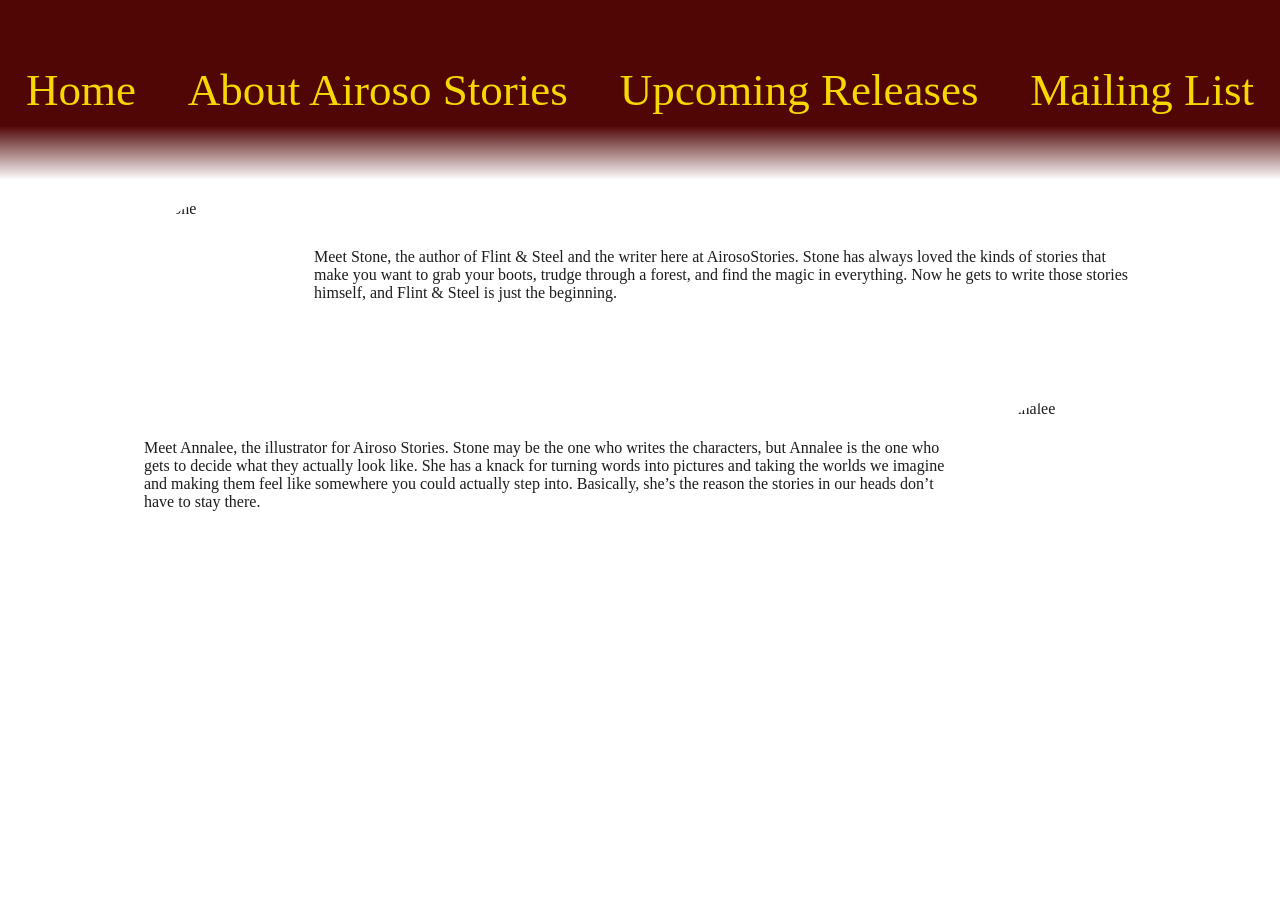
==== pages/about.html @ 6d6d006e "fixing tiling" ====
<!DOCTYPE html>
<head>
    <meta charset="UTF-8">
    <title>Airoso Stories</title>
    <link rel="stylesheet" href="../css/about.css">
        <!-- <script src="../scripts/script.js" defer></script> -->
</head>
<body>
    <div id="navbar">
        <a href="../index.html">
            Home
        </a>
        <a href="about.html">
            About Airoso Stories 
        </a>
        <a href="releases.html">
            Upcoming Releases
        </a>
        <a href="mailing-list.html">
            Mailing List
        </a>
    </div>
    <div id="bio-column">
        <div id="stone-bio">
            <img src="../assets/images/stone.jpg" alt="Stone" id="stone-image">
            <p>
            Meet Stone, the author of Flint & Steel and the writer here at AirosoStories.
            Stone has always loved the kinds of stories that make you want to grab your boots, trudge through a forest, and find the magic in everything.
            Now he gets to write those stories himself, and Flint & Steel is just the beginning.
            </p>
        </div>
        <div id="annalee-bio">
            <img src="../assets/images/annalee.jpg" alt="Annalee" id="annalee-image">
            <p>
            Meet Annalee, the illustrator for Airoso Stories.
            Stone may be the one who writes the characters, but Annalee is the one who gets to decide what they actually look like.
            She has a knack for turning words into pictures and taking the worlds we imagine and making them feel like somewhere you could actually step into.
            Basically, she’s the reason the stories in our heads don’t have to stay there. 
            </p>
        </div>  
    </div>
</body>
---- css/about.css ----
:root {
    --accents: #510606;
    --titles: #000000;
    --subtitles: #1C1C1C;
    --backgrounds: #FFFFFF;
    --small-accents: #F7D700;
}

body {
    background-color: var(--backgrounds);
    background-repeat: repeat;
    background-size: 450px 258px; 
    color: var(--subtitles);

    margin: 0;
    padding: 0;
}

h1 {
    color: var(--titles);
}

a, a:visited, a:hover, a:active {
    text-decoration: none;
    color: var(--small-accents);
    font-size: 5vh;
}

#navbar {
    /* background-color: var(--accents); */
    background: linear-gradient(to bottom, var(--accents) 70%, transparent);
    display: flex;
    height: 10vh;
    justify-content: space-around;
    align-items: center;
    border: none;
    margin: 0;
    width: 100vw;
    height: 20vh;
    box-sizing: border-box;
}
#bio-column {
    display: flex;
    flex-direction: column;
    align-items: center;
    gap: 30px;
    padding: 20px;
}

#stone-bio, #annalee-bio {
    width: 80%;
    display: flex;
    align-items: center;
    gap: 20px;
    margin-bottom: 20px;
}

#stone-bio {
    flex-direction: row;
}

#annalee-bio {
    flex-direction: row-reverse;
}

#stone-bio p, #annalee-bio p {
    flex: 1;
    margin: 0;
}

#stone-image, #annalee-image {
    width: 150px;
    height: 150px;
    border-radius: 50%;
    object-fit: cover;
    flex-shrink: 0;
}

p {
    background-color: var(--backgrounds);
}
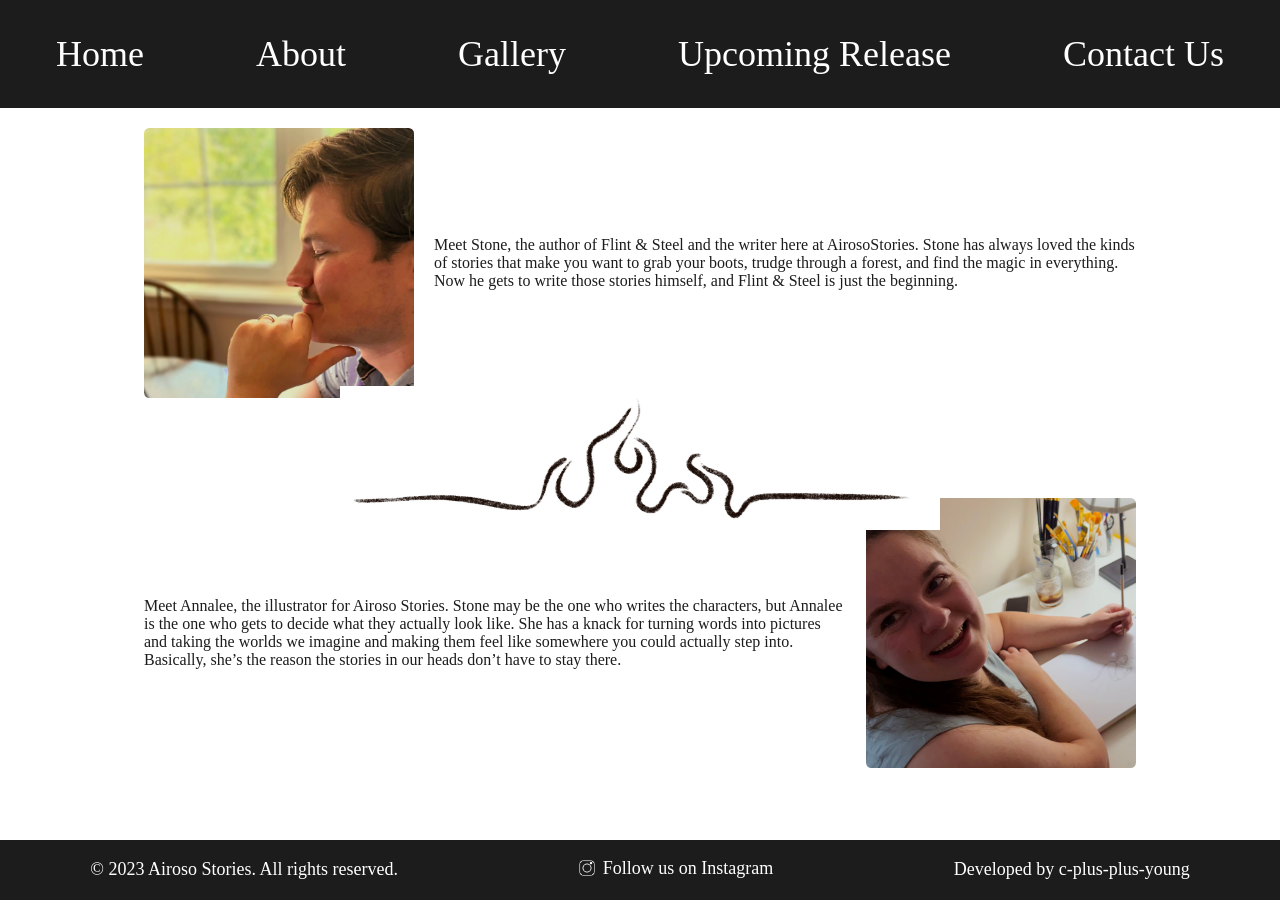
==== commit 62788704: "Fixing header, footer, styling" ====
--- a/pages/about.html
+++ b/pages/about.html
@@ -3,34 +3,21 @@
     <meta charset="UTF-8">
     <title>Airoso Stories</title>
     <link rel="stylesheet" href="../css/about.css">
-        <!-- <script src="../scripts/script.js" defer></script> -->
+    <script src="../javascript/header-footer.js" defer></script>
 </head>
 <body>
-    <div id="navbar">
-        <a href="../index.html">
-            Home
-        </a>
-        <a href="about.html">
-            About Airoso Stories 
-        </a>
-        <a href="releases.html">
-            Upcoming Releases
-        </a>
-        <a href="mailing-list.html">
-            Mailing List
-        </a>
-    </div>
     <div id="bio-column">
         <div id="stone-bio">
-            <img src="../assets/images/stone.jpg" alt="Stone" id="stone-image">
+            <img src="../assets/images/stone.png" alt="Stone" id="stone-image">
             <p>
             Meet Stone, the author of Flint & Steel and the writer here at AirosoStories.
             Stone has always loved the kinds of stories that make you want to grab your boots, trudge through a forest, and find the magic in everything.
             Now he gets to write those stories himself, and Flint & Steel is just the beginning.
             </p>
         </div>
+        <img src="../assets/images/flint-and-steel/fire-symbol.jpg" alt="Fire Symbol" id="fire-symbol">
         <div id="annalee-bio">
-            <img src="../assets/images/annalee.jpg" alt="Annalee" id="annalee-image">
+            <img src="../assets/images/annalee.png" alt="Annalee" id="annalee-image">
             <p>
             Meet Annalee, the illustrator for Airoso Stories.
             Stone may be the one who writes the characters, but Annalee is the one who gets to decide what they actually look like.
--- a/css/about.css
+++ b/css/about.css
@@ -7,11 +7,7 @@
 }
 
 body {
-    background-color: var(--backgrounds);
-    background-repeat: repeat;
-    background-size: 450px 258px; 
     color: var(--subtitles);
-
     margin: 0;
     padding: 0;
 }
@@ -20,39 +16,26 @@
     color: var(--titles);
 }
 
-a, a:visited, a:hover, a:active {
+#bio-column a, #bio-column a:visited, #bio-column a:hover, #bio-column a:active {
     text-decoration: none;
     color: var(--small-accents);
     font-size: 5vh;
 }
 
-#navbar {
-    /* background-color: var(--accents); */
-    background: linear-gradient(to bottom, var(--accents) 70%, transparent);
-    display: flex;
-    height: 10vh;
-    justify-content: space-around;
-    align-items: center;
-    border: none;
-    margin: 0;
-    width: 100vw;
-    height: 20vh;
-    box-sizing: border-box;
-}
 #bio-column {
     display: flex;
     flex-direction: column;
     align-items: center;
-    gap: 30px;
-    padding: 20px;
+    gap: 2rem;
+    padding: 1.25rem;
 }
 
 #stone-bio, #annalee-bio {
     width: 80%;
     display: flex;
     align-items: center;
-    gap: 20px;
-    margin-bottom: 20px;
+    gap: 1.25rem;
+    margin-bottom: 1.25rem;
 }
 
 #stone-bio {
@@ -69,13 +52,28 @@
 }
 
 #stone-image, #annalee-image {
-    width: 150px;
-    height: 150px;
-    border-radius: 50%;
+    width: 30vh;
+    height: 30vh;
+    border-radius: 2%;
     object-fit: cover;
     flex-shrink: 0;
 }
 
-p {
+#fire-symbol {
+    width: min(60vw, 37.5rem);
+    height: auto;
+    margin: -4rem 0;
+    position: relative;
+    z-index: 1;
+}
+
+#bio-column p {
     background-color: var(--backgrounds);
+}
+
+@media (max-width: 48em) {
+    #fire-symbol {
+        width: min(80vw, 25rem);
+        margin: 1.25rem 0;
+    }
 }
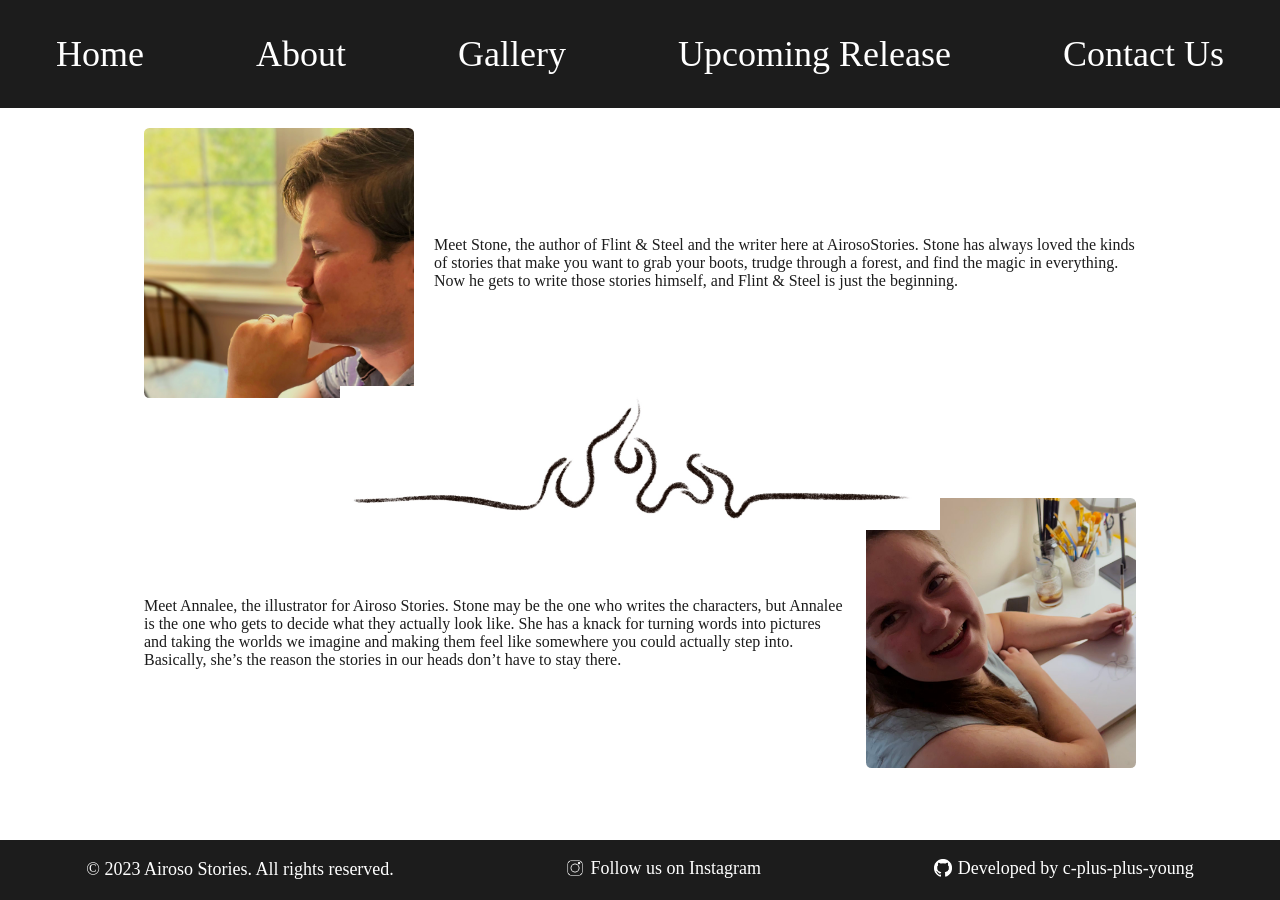
==== commit ee8cea04: "updating mobile" ====
--- a/pages/about.html
+++ b/pages/about.html
@@ -2,6 +2,7 @@
 <head>
     <meta charset="UTF-8">
     <title>Airoso Stories</title>
+    <link rel="stylesheet" href="../css/style.css">
     <link rel="stylesheet" href="../css/about.css">
     <script src="../javascript/header-footer.js" defer></script>
 </head>
--- a/css/style.css
+++ b/css/style.css
@@ -0,0 +1,87 @@
+:root {
+    --main: #510606;
+    --picture: #581b06;
+    --accent: #1C1C1C;
+    --background: #FFFFFF;
+    --text: #ffbb5b;
+    --lobster-two: "Lobster Two", cursive;
+    --titles: #000000;
+    --subtitles: #1C1C1C;
+    --backgrounds: #FFFFFF;
+    --small-accents: #F7D700;
+}
+
+@font-face {
+    font-family: "Lobster Two";
+    src: url("../assets/fonts/Lobster_Two/LobsterTwo-Regular.ttf") format("truetype");
+    font-weight: 400;
+    font-style: normal;
+    font-display: swap;
+}
+
+html {
+    min-height: 100%;
+}
+
+body {
+    background: var(--backgrounds);
+    color: var(--subtitles);
+    font-family: "Times New Roman", Times, serif;
+    min-height: 100vh;
+    display: flex;
+    flex-direction: column;
+    margin: 0;
+    padding: 0;
+    align-items: center;
+}
+
+body.home {
+    background: var(--picture);
+    color: var(--text);
+}
+
+h1 {
+    color: var(--titles);
+}
+
+body.home #logo-lockup {
+    position: relative;
+    width: min(90vw, 60rem);
+    text-align: center;
+}
+
+body.home #logo-lockup h1 {
+    position: absolute;
+    inset: 0;
+    z-index: 1;
+    display: flex;
+    align-items: center;
+    justify-content: center;
+    width: 100%;
+    margin: 0;
+    color: var(--text);
+    font-family: var(--lobster-two);
+    font-size: clamp(2rem, 6vw, 5rem);
+    font-weight: 400;
+    text-shadow: 0 0.1em 0.2em rgba(0, 0, 0, 0.7);
+}
+
+a, a:visited, a:hover, a:active {
+    text-decoration: none;
+    color: var(--small-accents);
+}
+
+img {
+    display: block;
+    width: auto;
+    height: auto;
+    max-width: 100%;
+    max-height: 82vh;
+    object-fit: contain;
+    margin: 0 auto;
+}
+
+body.home #logo-lockup #logo {
+    width: 100%;
+    max-width: none;
+}
--- a/css/about.css
+++ b/css/about.css
@@ -1,21 +1,3 @@
-:root {
-    --accents: #510606;
-    --titles: #000000;
-    --subtitles: #1C1C1C;
-    --backgrounds: #FFFFFF;
-    --small-accents: #F7D700;
-}
-
-body {
-    color: var(--subtitles);
-    margin: 0;
-    padding: 0;
-}
-
-h1 {
-    color: var(--titles);
-}
-
 #bio-column a, #bio-column a:visited, #bio-column a:hover, #bio-column a:active {
     text-decoration: none;
     color: var(--small-accents);
@@ -72,8 +54,29 @@
 }
 
 @media (max-width: 48em) {
+    #bio-column {
+        width: 100%;
+        box-sizing: border-box;
+        gap: 1rem;
+        padding: 1rem 0.75rem;
+    }
+
+    #stone-bio, #annalee-bio {
+        width: 100%;
+        flex-direction: column;
+        gap: 1rem;
+        margin-bottom: 0;
+        text-align: center;
+    }
+
+    #stone-image, #annalee-image {
+        width: min(60vw, 18rem);
+        height: min(60vw, 18rem);
+    }
+
     #fire-symbol {
         width: min(80vw, 25rem);
         margin: 1.25rem 0;
+        position: static;
     }
 }
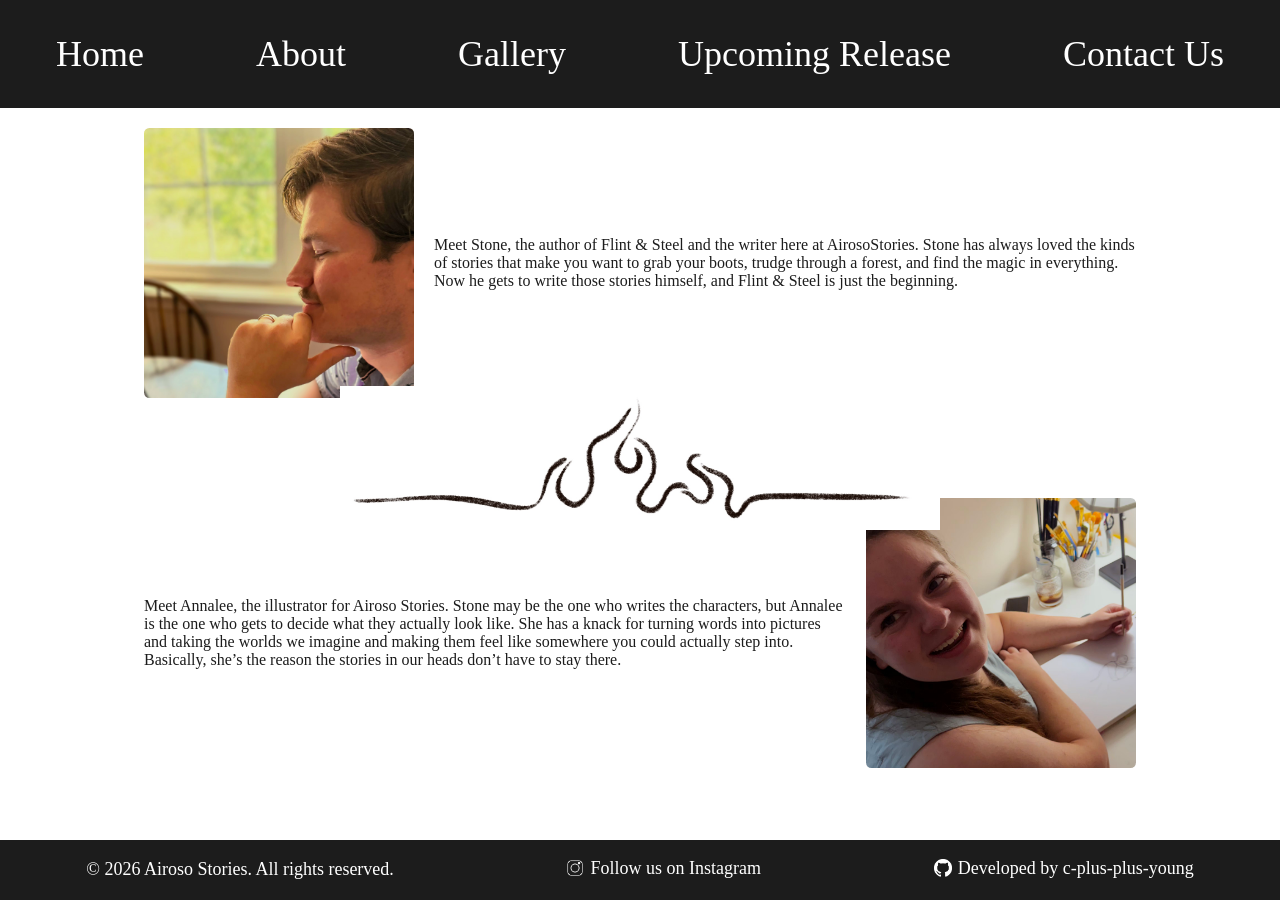
==== commit f00e48ee: "adding viewport metadata for mobile compatibility" ====
--- a/pages/about.html
+++ b/pages/about.html
@@ -1,6 +1,7 @@
 <!DOCTYPE html>
 <head>
     <meta charset="UTF-8">
+    <meta name="viewport" content="width=device-width, initial-scale=1.0">
     <title>Airoso Stories</title>
     <link rel="stylesheet" href="../css/style.css">
     <link rel="stylesheet" href="../css/about.css">
--- a/css/style.css
+++ b/css/style.css
@@ -84,4 +84,14 @@
 body.home #logo-lockup #logo {
     width: 100%;
     max-width: none;
+}
+
+@media (max-width: 48em) {
+    body.home {
+        min-height: auto;
+    }
+
+    body.home #logo-lockup {
+        width: 100%;
+    }
 }
--- a/css/about.css
+++ b/css/about.css
@@ -74,6 +74,11 @@
         height: min(60vw, 18rem);
     }
 
+    #stone-bio p, #annalee-bio p {
+        font-size: clamp(1.05rem, 4.2vw, 1.35rem);
+        line-height: 1.5;
+    }
+
     #fire-symbol {
         width: min(80vw, 25rem);
         margin: 1.25rem 0;
